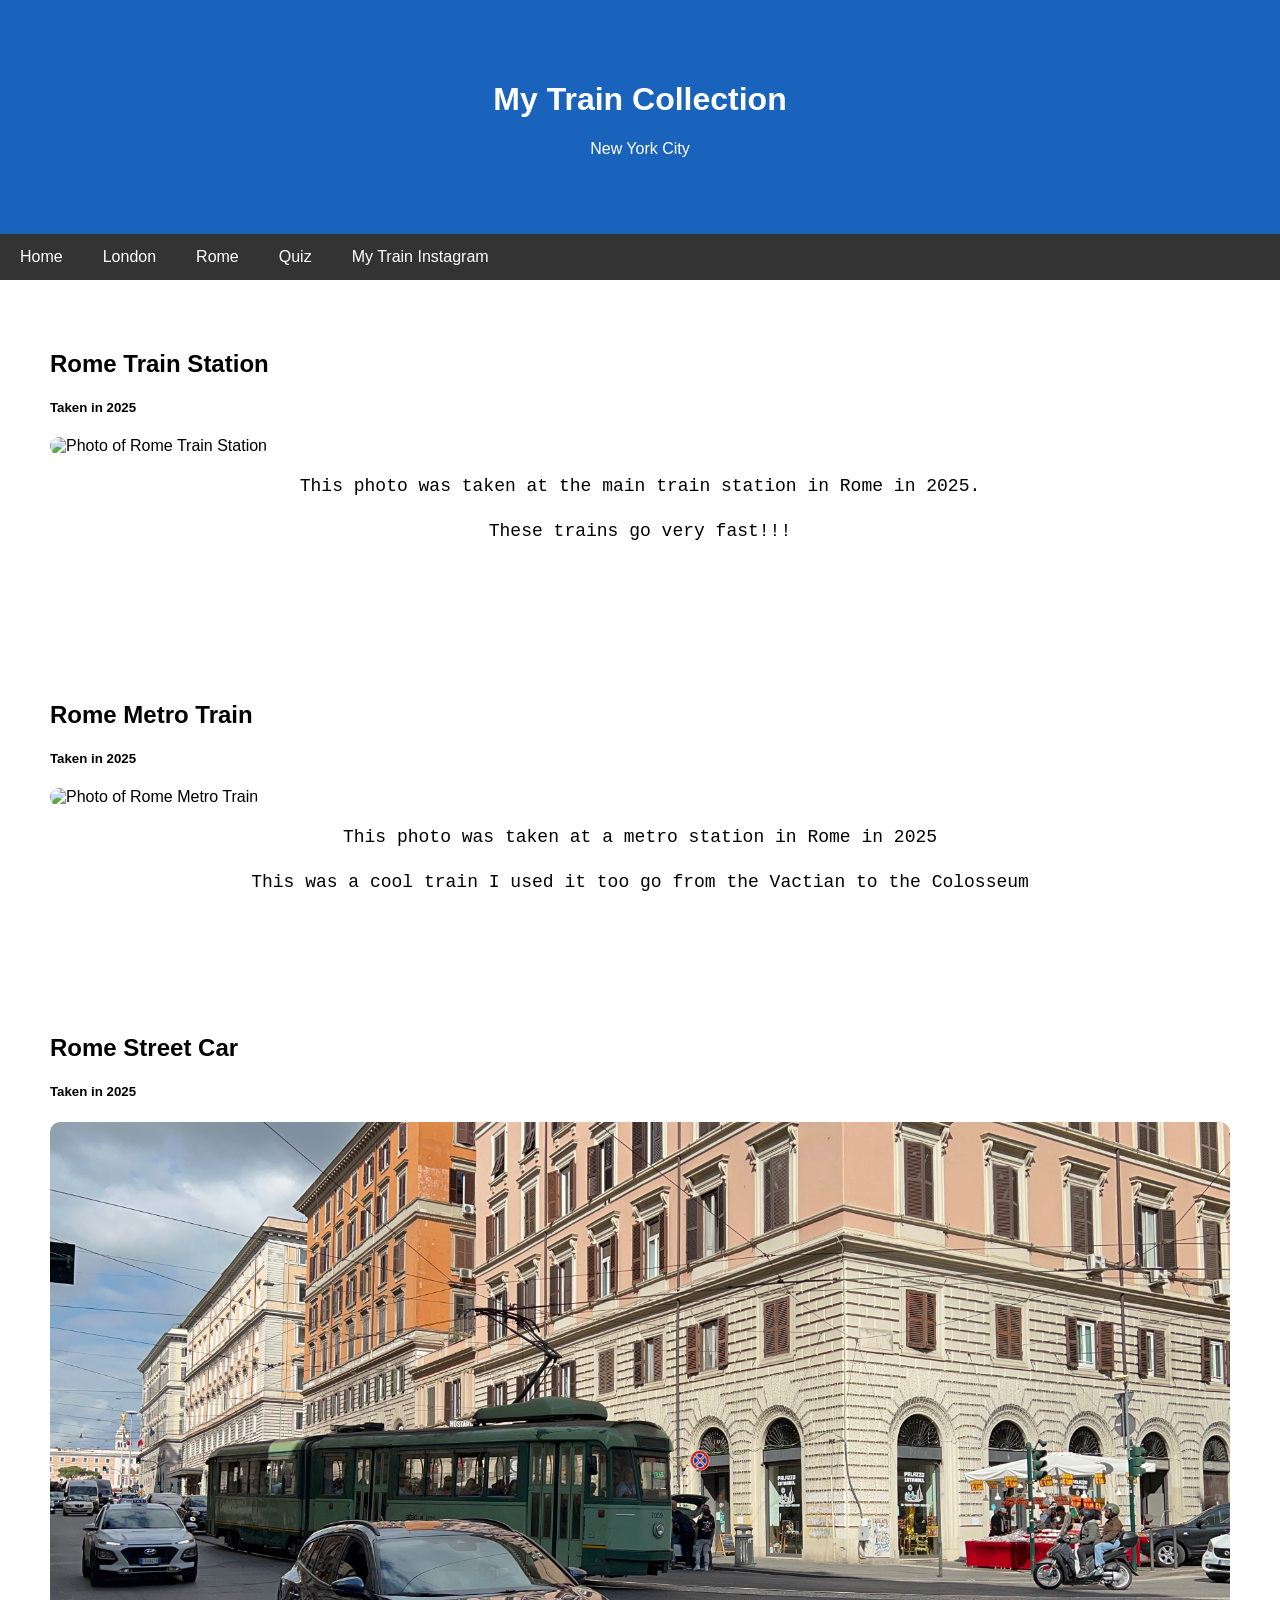
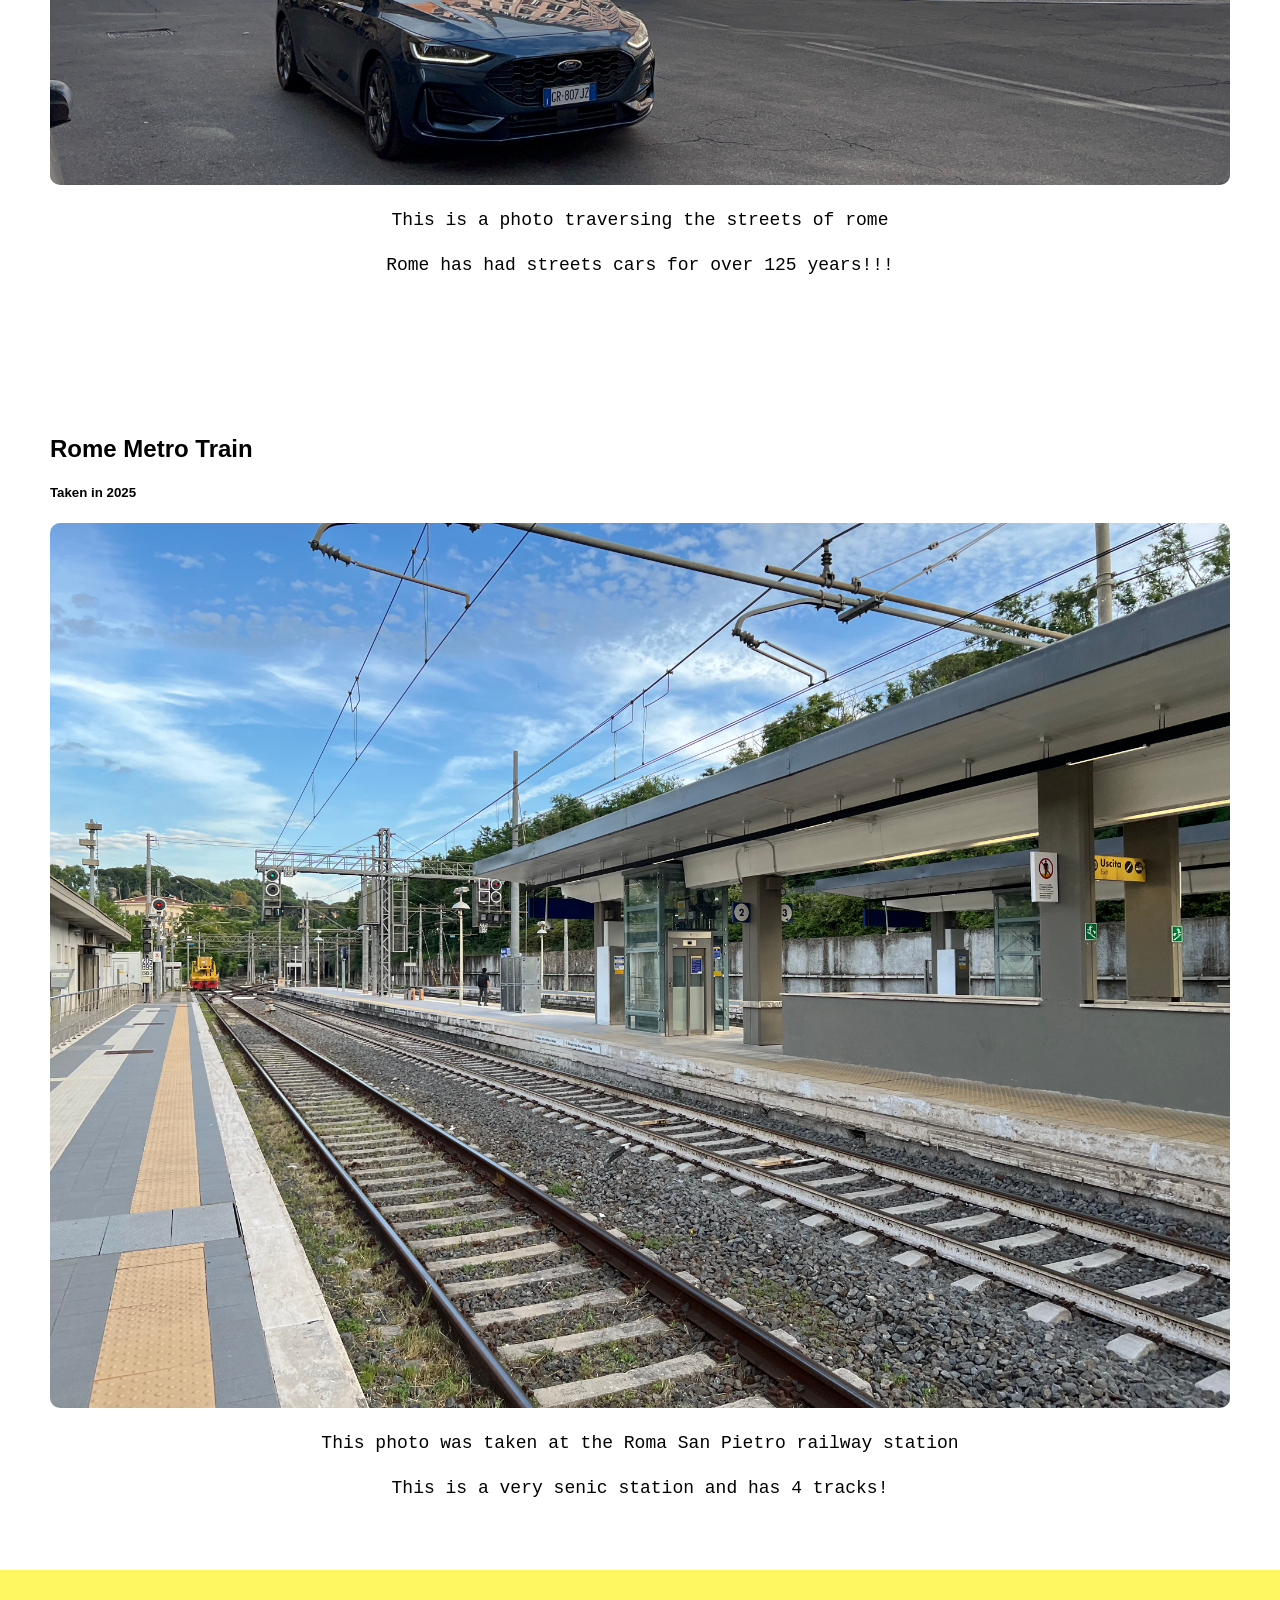
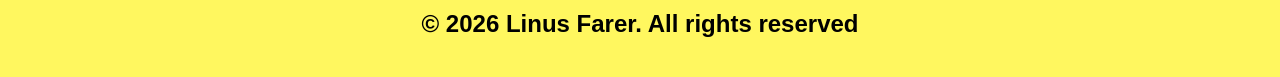
==== Farer-Page4.html @ ccb26844 "Add files via upload" ====
<!DOCTYPE html>
<html>

<head>
    <link rel="stylesheet" type="text/css" href="Project-Farer.css">
    <title>Page Title</title>
    <meta charset="UTF-8">
    <meta name="viewport" content="width=device-width, initial-scale=1">
    <style>
    </style>
</head>

<body>


   
    <header class="header">
        <h1>My Train Collection</h1>
        <p>New York City</p>
    </header>

    <nav class="navbar">
        <a href="index.html">Home</a>
        <a href="Farer-Page3.html">London</a>
        <a href="Farer-Page4.html">Rome</a>
        <a href="quiz-start.html">Quiz</a>
        <a href="https://www.instagram.com/k1_trains/">My Train Instagram</a>

    </nav>
    
<main>

    <section class="row">

        <article class="row1">
                <h2>Rome Train Station</h2>
                <h5>Taken in 2025</h5>
                 <img src="High-Speed-Train.png" alt="Photo of Rome Train Station" style="width:100%">
                </div>
                <p class="font">This photo was taken at the main train station in Rome in 2025.</p>
                <p class="font">These trains go very fast!!!</p>
                <br>
            </article>
            
            <article class="row2">
                 <h2>Rome Metro Train</h2>
                 <h5>Taken in 2025</h5>
                <img src="Rome-Metro.png" alt="Photo of Rome Metro Train" style="width:100%">
                 </div>
                 <p class="font">This photo was taken at a metro station in Rome in 2025</p>
                 <p class="font">This was a cool train I used it too go from the Vactian to the Colosseum</p>
            </article>
            
            <article class="row3">
                <h2>Rome Street Car</h2>
                <h5>Taken in 2025</h5>
                 <img src="Rome Street Car.png" alt="Photo of street car traversing rome streets" style="width:100%">
                </div>
                <p class="font">This is a photo traversing the streets of rome</p>
                <p class="font">Rome has had streets cars for over 125 years!!!</p>
                <br>
                </div>
            </article>

            <article class="row4">
                 <h2>Rome Metro Train</h2>
                 <h5>Taken in 2025</h5>
                <img src="Rome Train Station.png" alt="Photo of Rome Commuter Train STATION Station" style="width:100%">
                 </div>
                 <p class="font">This photo was taken at the Roma San Pietro railway station</p>
                 <p class="font">This is a very senic station and has 4 tracks! </p>
            </article>
    

    </section>
</main>    
    <footer class="footer">
        <h2>© 2026 Linus Farer. All rights reserved</h2>
    </footer>

</body>

</html>
---- Project-Farer.css ----
* {
            box-sizing: border-box;
        }

        body {
            font-family: Arial;
            margin: 0;
        }

        .header {
            padding: 60px;
            text-align: center;
            background: #1a63bc;
            color: white;
        }

        .navbar {

            background-color: #333;
            text-align: center;
            display: flex; 
        }

        .navbar a {
            color: white;
            padding: 14px 20px;
            text-decoration: none;
            text-align: center;
        }

        .navbar a:hover {
            background-color: #ddd;
            color: black;
        }

        .row {

            flex-wrap: wrap;
            display: flex;
        }

        .side {

            background-color: #f1f1f1;
            padding: 20px;
            flex: 30%;
        }

        .row2 {

            background-color: white;
            padding: 50px;
            flex: 70%;
        }

        .fakeimg {
            background-color: #aaa;
            width: 100%;
            padding: 20px;
        }

        .footer {
            padding: 20px;
            text-align: center;
            background: #fff530c4;
        }

        .font
        {
         font-family: "Lucida Console", "Courier New", monospace;
         font-size: 18px;
         line-height: 1.5;
         text-align: center;
         }



         .row1 {

            background-color: white;
            padding: 50px;
            flex: 70%;
        }

        .row2 {

            background-color: white;
            padding: 50px;
            flex: 70%;
        }
            .main-video {
                display: flex;
                justify-content: center;
            }  
        .row3 {

            background-color: white;
            padding: 50px;
            flex: 70%;
        } 
        .row4 {

            background-color: white;
            padding: 50px;
            flex: 70%;
        }
        @media screen and (max-width: 700px) { .row, .navbar { flex-direction: column; } } 

        img, video {
        max-width: 100%;
        border-radius: 10px;
    }

        .quiz-layout {
        display: flex;
        flex-wrap: wrap;
        gap: 20px;
        padding: 30px;
        background-color: #f7f7f7;
    }

        .quiz-panel {
        flex: 1 1 300px;
        background: white;
        padding: 25px;
        border-radius: 14px;
        box-shadow: 0 4px 12px rgba(0, 0, 0, 0.12);
    }

        .quiz-form {
        display: flex;
        flex-direction: column;
        gap: 12px;
    }

        .quiz-form input,
        .quiz-form select {
        padding: 12px;
        border: 1px solid #ccc;
        border-radius: 8px;
        font-size: 16px;
    }   

        .primary-button,
        .answer-button,
        .link-button {
        background: #1a63bc;
        color: white;
        border: none;
        border-radius: 8px;
        padding: 12px 18px;
        font-size: 16px;
        cursor: pointer;
        text-decoration: none;
        display: inline-block;
        text-align: center;
    }

        .primary-button:hover,
        .answer-button:hover,
        .link-button:hover {
        background: #114785;
    }

        .answer-grid {
        display: grid;
        grid-template-columns: repeat(auto-fit, minmax(180px, 1fr));
        gap: 12px;
        margin: 20px 0;
    }

        .correct-answer {
        background: #2e8b57;
    }

        .wrong-answer {
        background: #b22222;
    }

        .message-text {
        min-height: 30px;
        font-weight: bold;
    }

        @media screen and (max-width: 700px) {
        .quiz-layout {
        padding: 15px;
        }
    }

        .quiz-form {
        display: flex;
        flex-direction: column;
        gap: 15px;
        max-width: 500px;
        margin: 0 auto;
        text-align: left;
    }

        .quiz-form input,
        .quiz-form select {
        padding: 10px;
        font-size: 16px;
        width: 100%;
    }

    .quiz-btn {
    background-color: #1a63bc;
    color: white;
    border: none;
    padding: 12px 18px;
    cursor: pointer;
    font-size: 16px;
    margin-top: 10px;
    }

    .quiz-btn:hover {
    background-color: #144d91;
    }

    .error-message {
    color: red;
    font-weight: bold;
    text-align: center;
    }
    
    .quoteText {
    font-size: 20px;
    font-style: italic;
    text-align: center;
    }
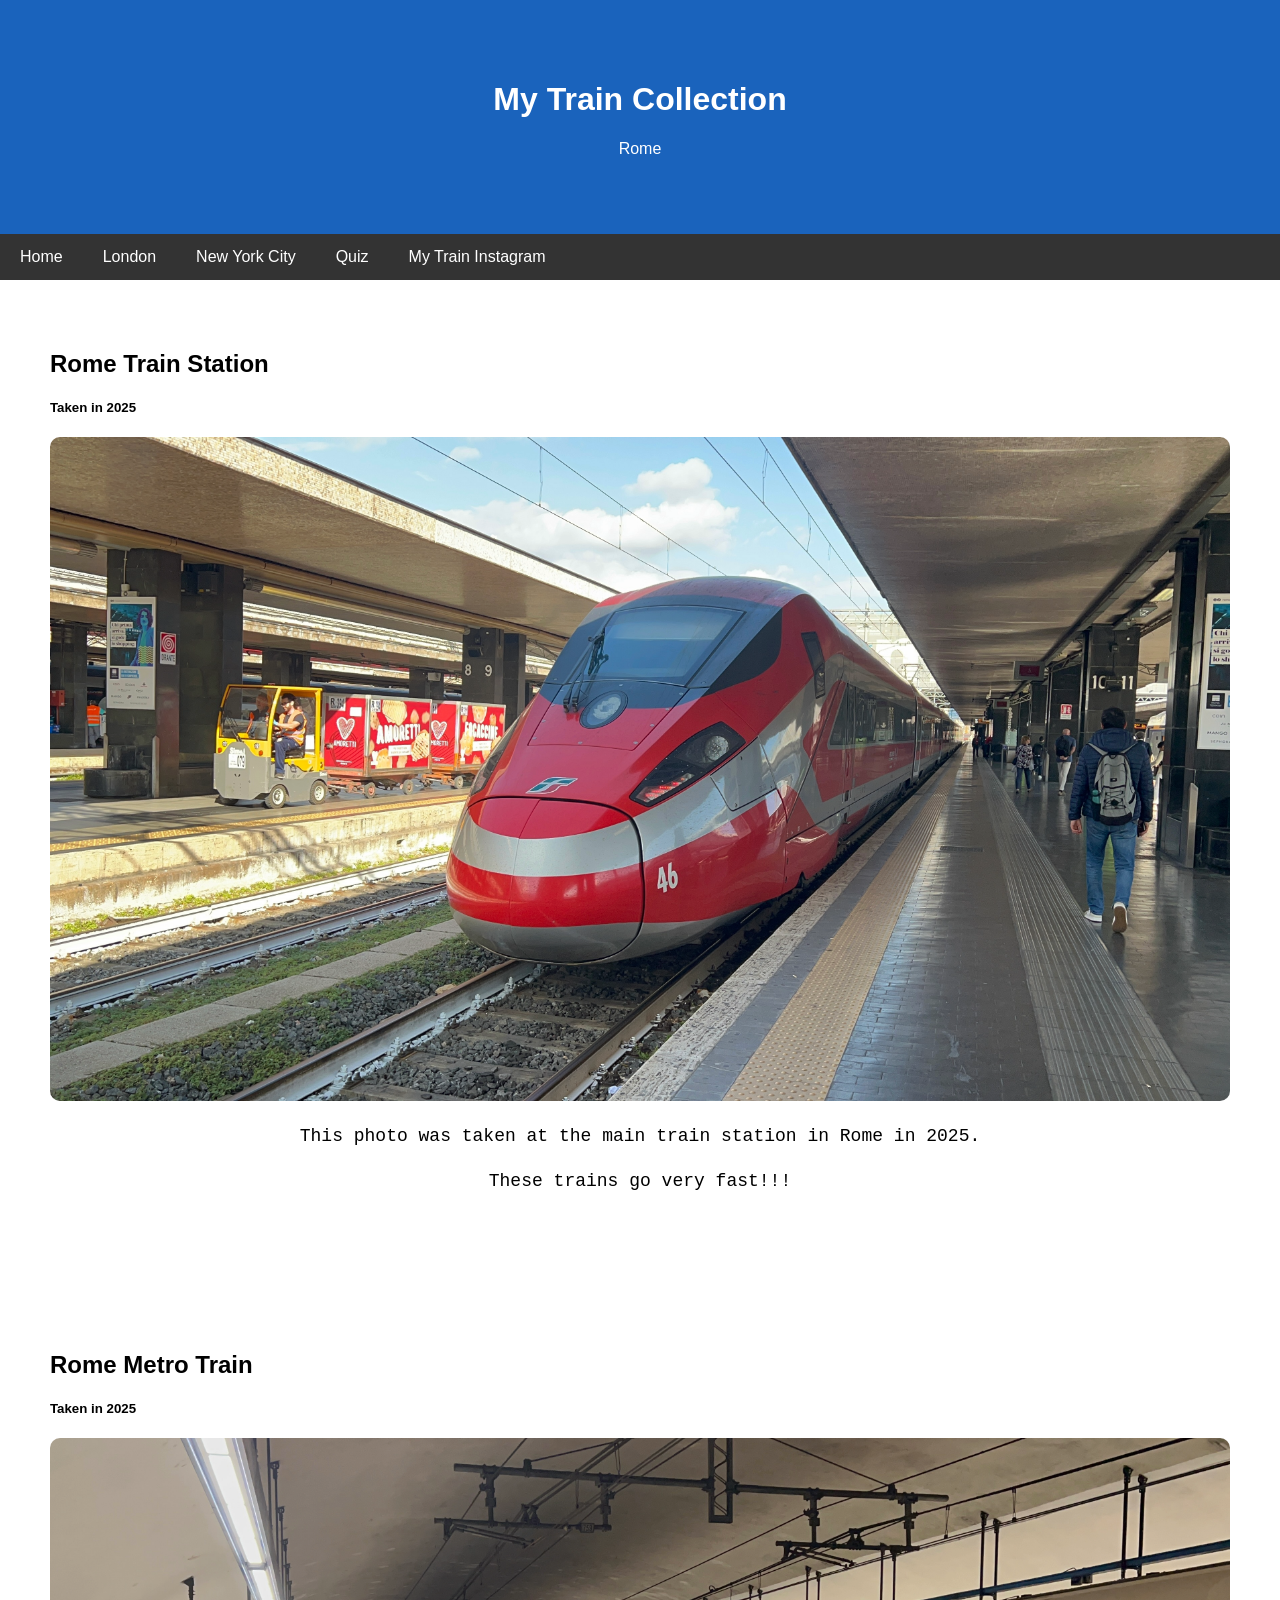
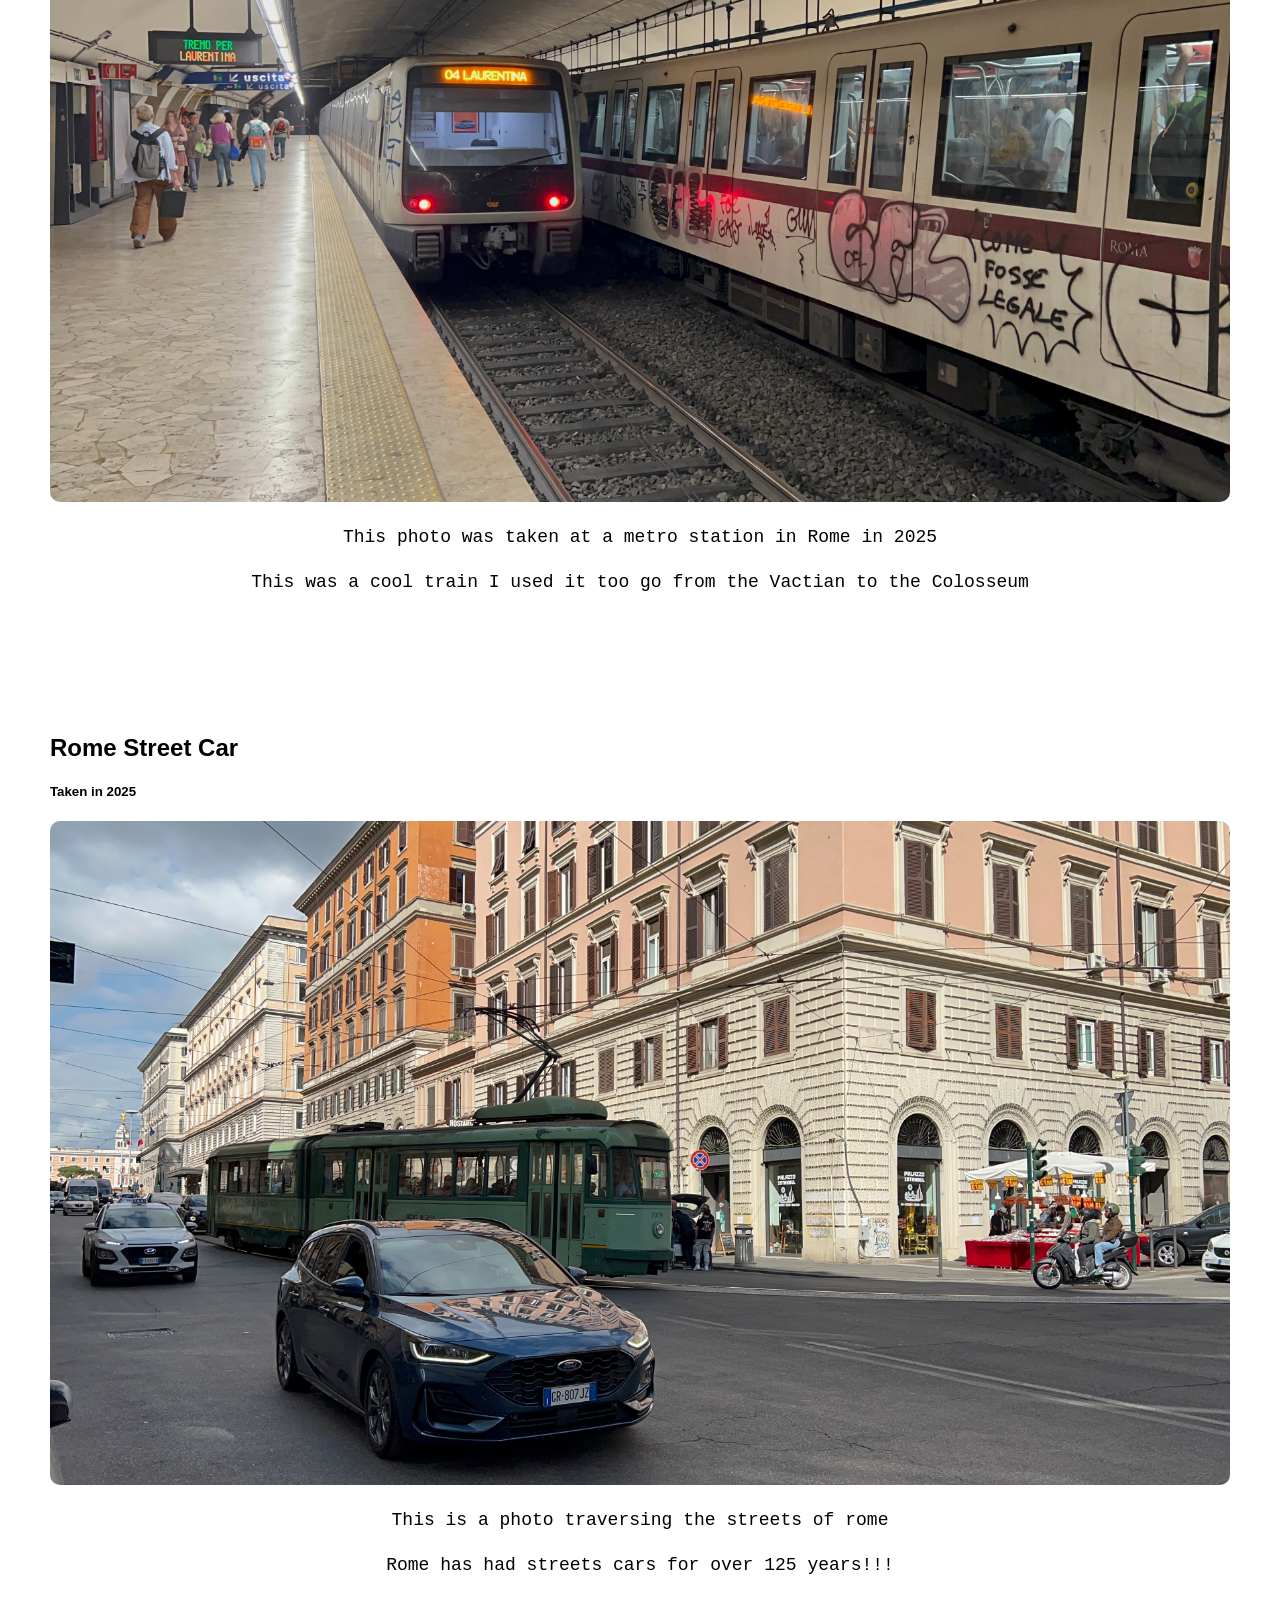
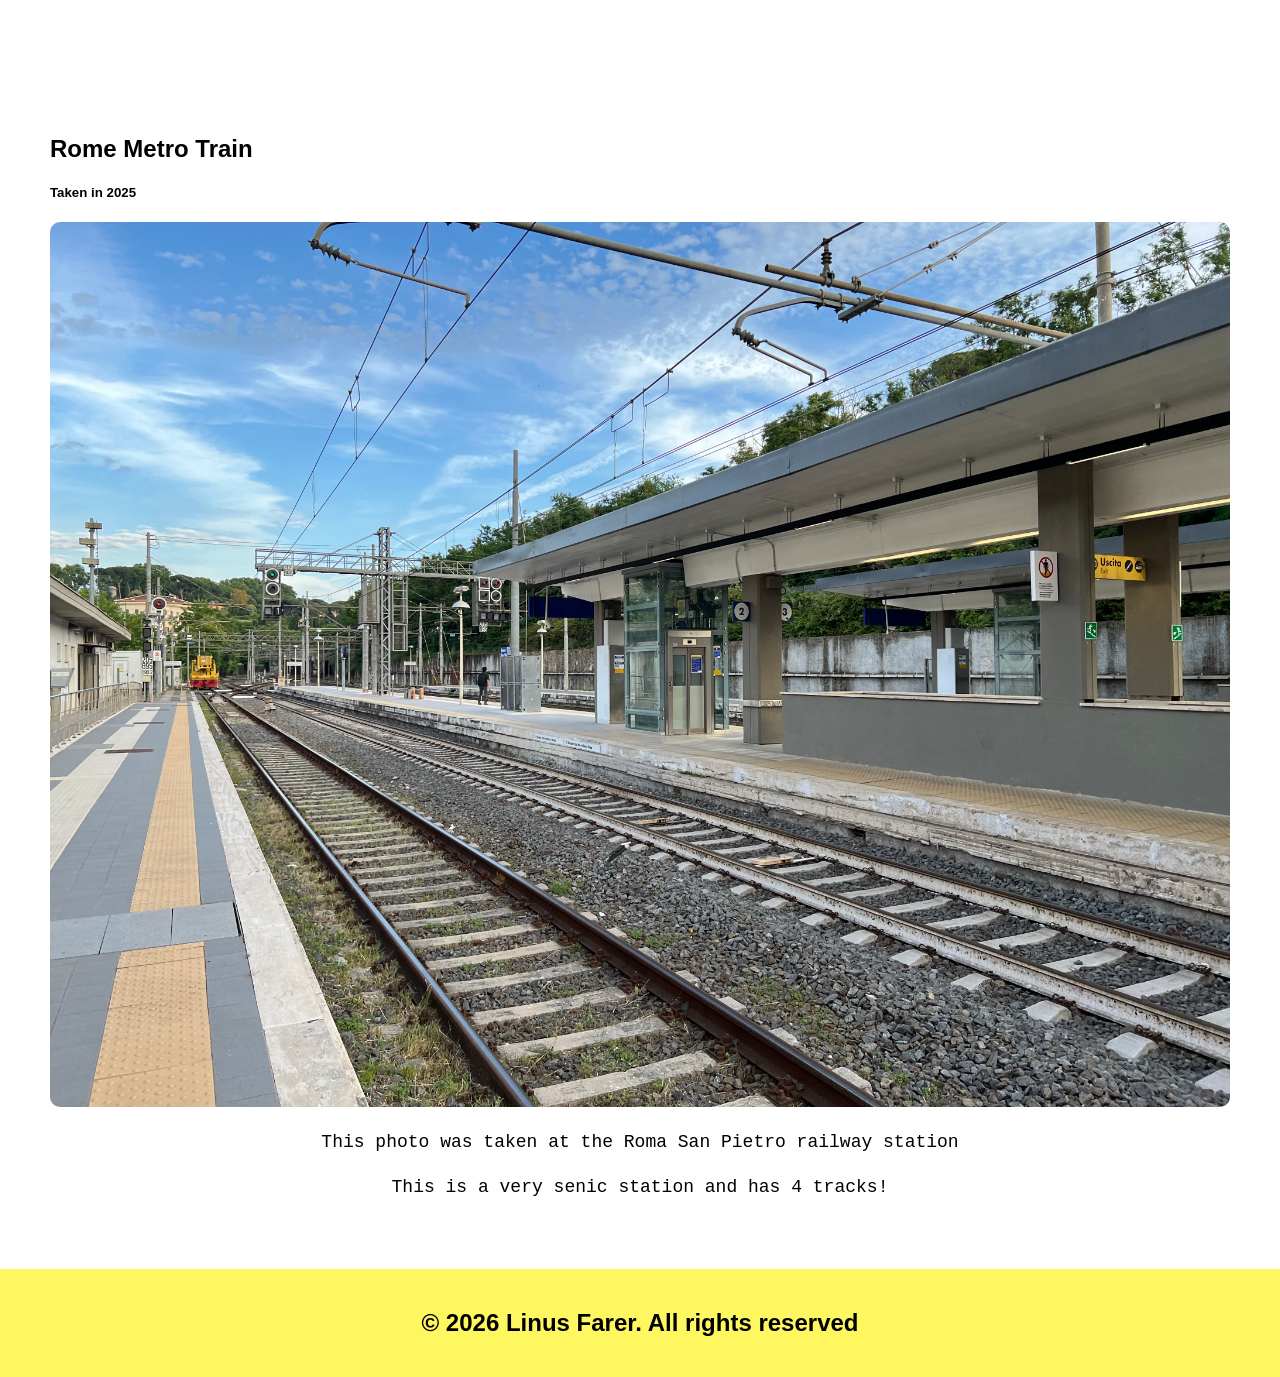
==== commit 15349ee8: "Farer-Page4.html" ====
--- a/Farer-Page4.html
+++ b/Farer-Page4.html
@@ -13,16 +13,15 @@
 <body>
 
 
-   
-    <header class="header">
+     <header class="header">
         <h1>My Train Collection</h1>
-        <p>New York City</p>
+        <p>Rome</p>
     </header>
 
     <nav class="navbar">
         <a href="index.html">Home</a>
         <a href="Farer-Page3.html">London</a>
-        <a href="Farer-Page4.html">Rome</a>
+        <a href="Farer-Page2.html">New York City</a>
         <a href="quiz-start.html">Quiz</a>
         <a href="https://www.instagram.com/k1_trains/">My Train Instagram</a>
 
@@ -80,4 +79,4 @@
 
 </body>
 
-</html>+</html>
